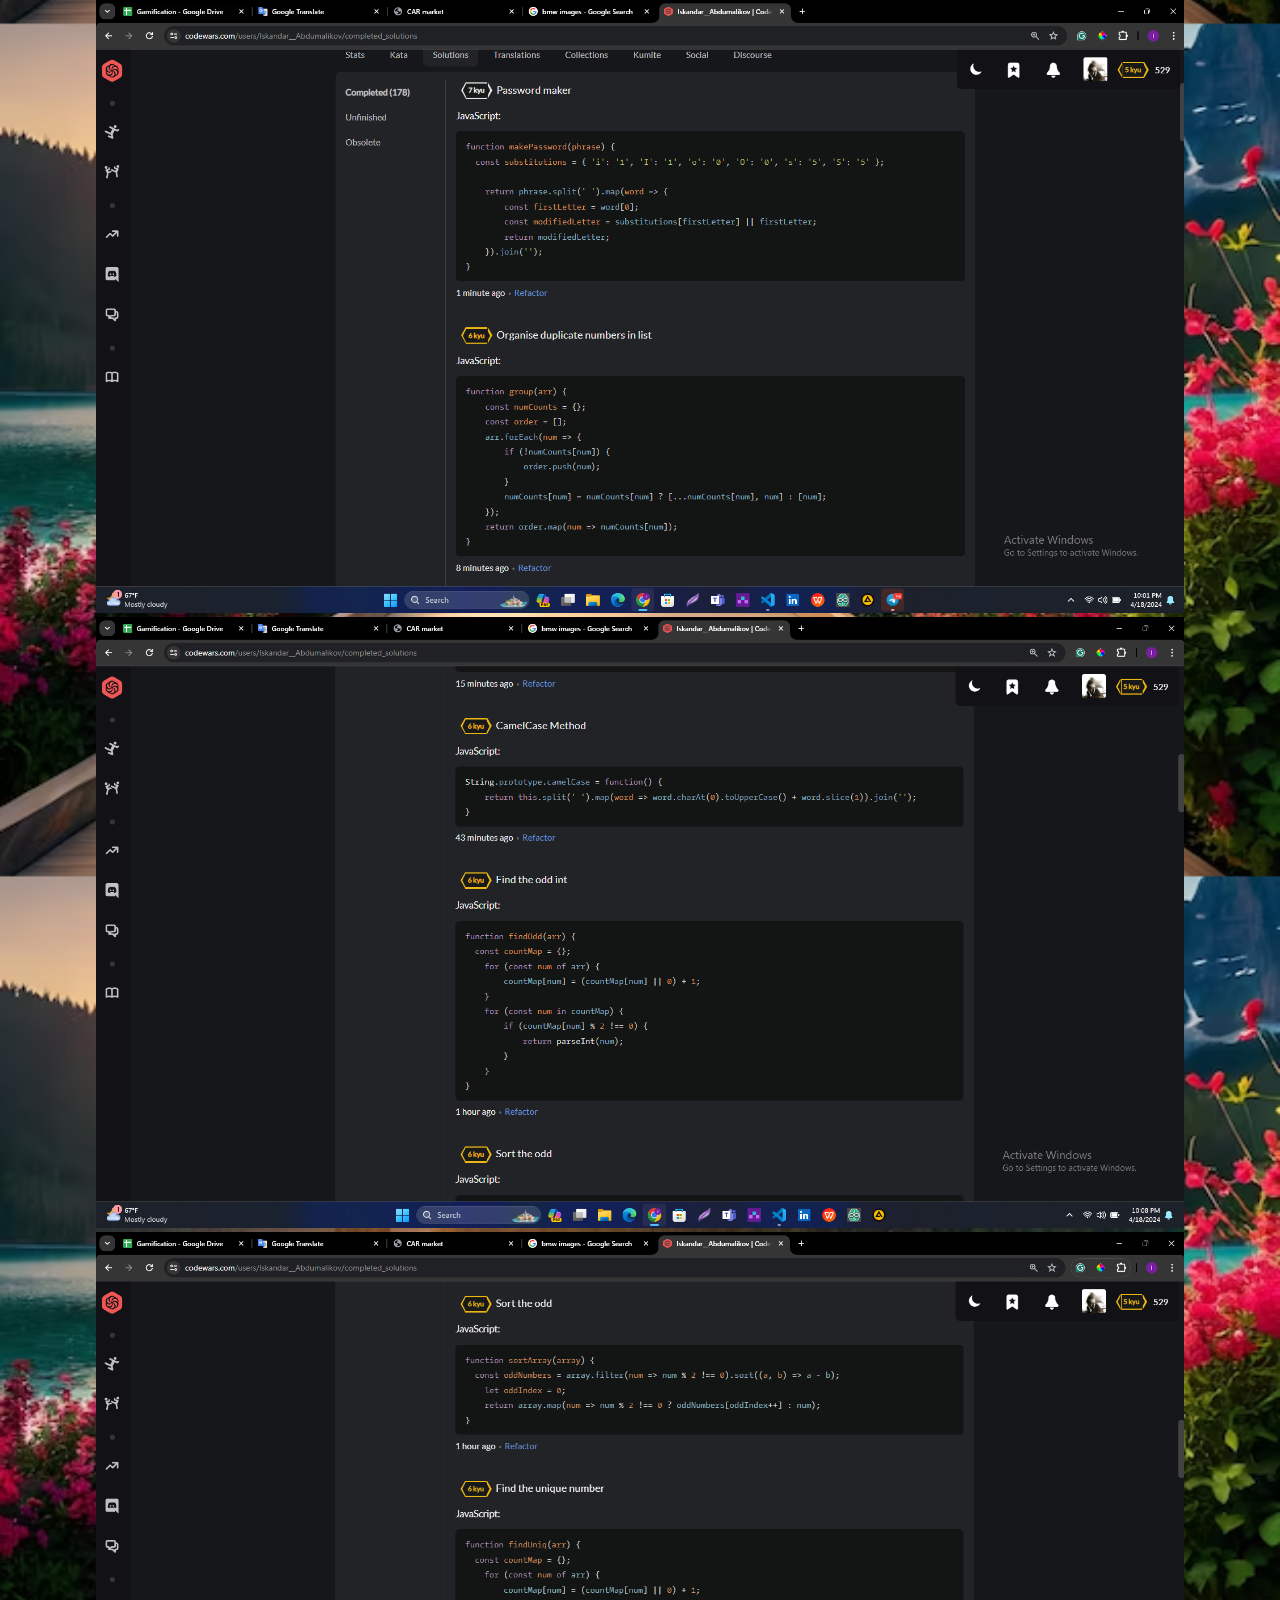
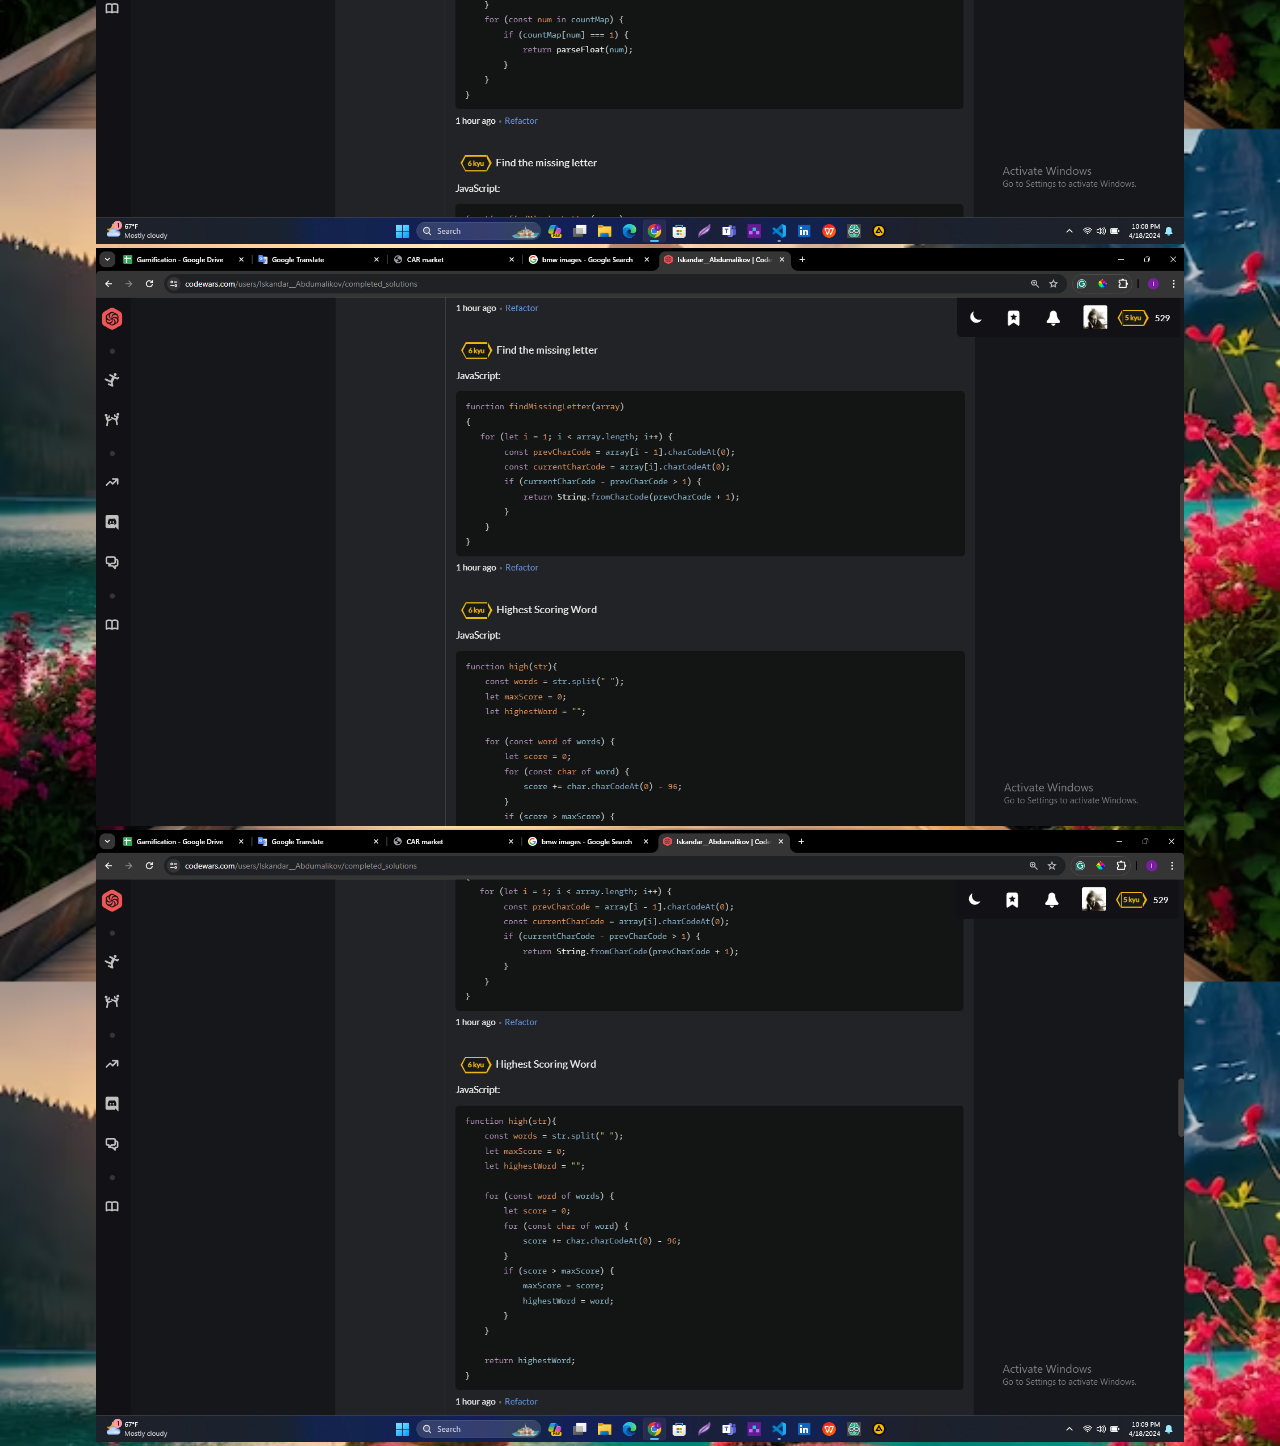
==== pages/codewars.html @ affe4f82 "added" ====
<!DOCTYPE html>
<html lang="en">
<head>
    <meta charset="UTF-8">
    <meta name="viewport" content="width=device-width, initial-scale=1.0">
    <title>CODEWARS</title>
    <link rel="stylesheet" href="/css/style.min.css">
    <style>
        img{
            width: 100%;
        }
    </style>
</head>
<body>
    <main class="container">
        <img src="/images/Screenshot 2024-04-18 220159.png" alt="">
        <img src="/images/Screenshot 2024-04-18 220808.png" alt="">
        <img src="/images/Screenshot 2024-04-18 220835.png" alt="">
        <img src="/images/Screenshot 2024-04-18 220903.png" alt="">
        <img src="/images/Screenshot 2024-04-18 220930.png" alt="">
    </main>
</body>
</html>
---- css/style.min.css ----
*{font-family:sans-serif}h1{color:#000;font-size:52px}h2{color:#000;font-size:48px}h3{color:#000;font-size:20px}p{color:#6b6b6c;font-size:16px}@media(max-width: 1200px){h1{font-size:50px}h2{font-size:45px}h3{font-size:18px}p{font-size:15px}}@media(max-width: 1000px){h1{font-size:45px}h2{font-size:40px}h3{font-size:16px}p{font-size:13px}}@media(max-width: 800px){h1{font-size:42px}h2{font-size:40px}h3{font-size:15px}p{font-size:13px}}@media(max-width: 600px){h1{font-size:40px}h2{font-size:35px}h3{font-size:14px}p{font-size:13px}}@media(max-width: 400px){h1{font-size:35px}h2{font-size:30px}h3{font-size:13px}p{font-size:12px}}*{margin:0;padding:0;text-decoration:none;list-style-type:none}*,*::after,*::before{box-sizing:border-box}a{color:inherit}body{height:100vh;background:url(/images/dock-with-mountain-background_865967-28763.avif);background-size:100%;background-position:center;background-clip:content-box}button{cursor:pointer;border:none}.container{width:85%;margin:0 auto;max-width:1440px}.df{display:flex;justify-content:space-between;align-items:center}.back-top{position:fixed;width:40px;height:40px;font-size:25px;bottom:20px;right:20px;background:#0b7572;border-radius:50%;color:#fff;display:none;justify-content:center;align-items:center}.show__back-top{display:flex}body{background-color:#fff}.header{position:fixed;top:0;left:0;width:100%;padding:25px 0;z-index:999}.show__header__shrink{padding:15px 0;box-shadow:0px 0px 10px #0b7572;background:#fff}.header__nav__logo{font-size:30px;font-weight:700;color:#000}.header__nav__right,.header__nav__right__list,.header__nav__right__btns{gap:20px}.header__nav__right__list__item{font-size:18px;font-weight:600;padding:5px 0px;border-bottom:1px solid rgba(0,0,0,0);border-top:1px solid rgba(0,0,0,0);position:relative;transition:.3s;color:#000}.header__nav__right__list__item::after{content:"";position:absolute;width:0;height:2px;background-color:#000;bottom:0;left:50%;border-radius:0 1px 1px 0;transition:.3s}.header__nav__right__list__item::before{content:"";position:absolute;width:0;height:2px;background-color:#000;bottom:0;right:50%;border-radius:1px 0 0 1px;transition:.3s}.header__nav__right__list__item:hover{color:#0b7572}.header__nav__right__list__item:hover::after,.header__nav__right__list__item:hover::before{width:50%;background:#0b7572}.header__nav__right__list__close{position:absolute;top:15px;right:15px;cursor:pointer;color:red;display:none}.header__nav__right__btns__contact{padding:6px 13px;border:2px solid #000;background-color:rgba(0,0,0,0);border-radius:2px;font-size:16px;font-weight:600;transition:.3s;color:#000}.header__nav__right__btns__contact:hover{border-color:#0b7572;background:#0b7572;color:#fff}.header__nav__right__btns__hamburger{border:none;background:rgba(0,0,0,0);display:flex;flex-direction:column;gap:5px;display:none}.header__nav__right__btns__hamburger span{width:20px;height:2.5px;background:#000;border-radius:2px;transition:.4s}.header__nav__right__btns__hamburger:hover .header__nav__right__btns__hamburger__line{background:#0b7572}.header__nav__right__btns__dark-mode{border:none;background:rgba(0,0,0,0);color:#000;font-size:18px}.header__nav__right__btns__dark-mode .fa-sun{display:none}.dark .header__nav__right__btns__dark-mode .fa-moon{display:none}.dark .header__nav__right__btns__dark-mode .fa-sun{display:block}@media(max-width: 700px){.header__nav__right__list{position:fixed;top:0;left:-100%;width:50%;height:100vh;background-color:#fff;flex-direction:column;justify-content:center;gap:20px;box-shadow:0px 0px 15px #0b7572;transition:.3s;z-index:9999}.header__nav__right__btns{gap:10px}.header__nav__right__btns__hamburger{display:flex}.show__header__nav__right__list{left:0}.header__nav__right__list__close{display:block}}#hero{padding:120px 0px}.bmw__cards{display:grid;grid-template-columns:repeat(3, 1fr);gap:50px;padding-top:30px}.bmw__img{height:60%}img{width:auto;height:100%}.bmw__card{display:flex;flex-direction:column;gap:50px;overflow:auto;border-radius:20px;box-shadow:0px 0px 10px gray;background:rgba(255,255,255,.1);-webkit-backdrop-filter:blur(10px);border:1px solid rgba(255,255,255,.5);box-shadow:0 25px 45px 0 rgba(0,0,0,.2);backdrop-filter:blur(10px)}.bmw__card__info{display:flex;flex-direction:column;gap:20px;padding:20px 30px}.bmw__card__title{color:#fff;font-size:30px}.price{font-size:30px}.bmw__card__desc{font-size:18px;font-weight:bold;color:#fff}.form{overflow:hidden;display:flex;flex-direction:column;gap:50px;background:rgba(255,255,255,.1);-webkit-backdrop-filter:blur(10px);border-radius:20px;border:1px solid rgba(255,255,255,.5);box-shadow:0 25px 45px 0 rgba(0,0,0,.2);backdrop-filter:blur(10px);padding:80px 100px;position:absolute;top:50%;left:30%;display:none}.car__inputs{display:grid;grid-template-columns:repeat(2, 1fr);gap:50px}.input__model,.input__createData,.input__img,.input__color,.input__maxSpeed,.input__color,.input__price,.input__horsePower{display:flex;flex-direction:column;gap:15px}input{padding:10px 15px;outline:none;border:1px solid #fff;border-radius:15px;font-size:18px}button{padding:15px 20px;border:1px solid #fff;border-radius:10px;font-size:16px;background:rgba(0,0,0,0);color:#fff;transition:.4s}button:hover{color:#000;background:#fff}.form__btns{display:grid;grid-template-columns:repeat(2, 1fr);gap:50px}label{color:#fff;font-size:16px}@media(max-width: 1100px){.bmw__cards{grid-template-columns:1fr}.car__inputs{grid-template-columns:1fr}.form__btns{display:grid;grid-template-columns:1fr;gap:50px}}@media(max-width: 800px){.form{left:20%}}@media(max-width: 650px){.form{left:10%}}@media(max-width: 650px){.form{left:0;right:0;padding:20px 30px}}footer{background:#0b7572;display:flex;flex-direction:column;gap:80px;padding:30px 0px}.footer__list,.footer__contacts{display:flex;flex-direction:column;gap:25px}.footer__contacts{gap:32px}.footer__btn{width:270px;height:42px;background:#ff9619;color:#fff;border:1px solid rgba(0,0,0,0);transition:.4s}.footer__btn:hover{background:#fff;border-color:#ff9619;color:#ff9619}.footer__smm{display:flex;align-items:center;gap:20px}.footer__item{color:#fff;transition:.3s}.footer__top{align-items:start;padding:30px 0px}.footer__bottom{align-items:center;text-align:center}.footer__bottom__item{color:#fff;transition:.3s}.footer__bottom__item:hover,.footer__item:hover{color:#ff9619}@media(max-width: 970px){.footer__top{flex-wrap:wrap;gap:50px}.footer__logo{width:100%}.footer__list{width:45%}.footer__contacts{width:80%}.footer__btn{width:100%}}@media(max-width: 600px){.footer__list{width:100%}.footer__contacts{width:100%}}
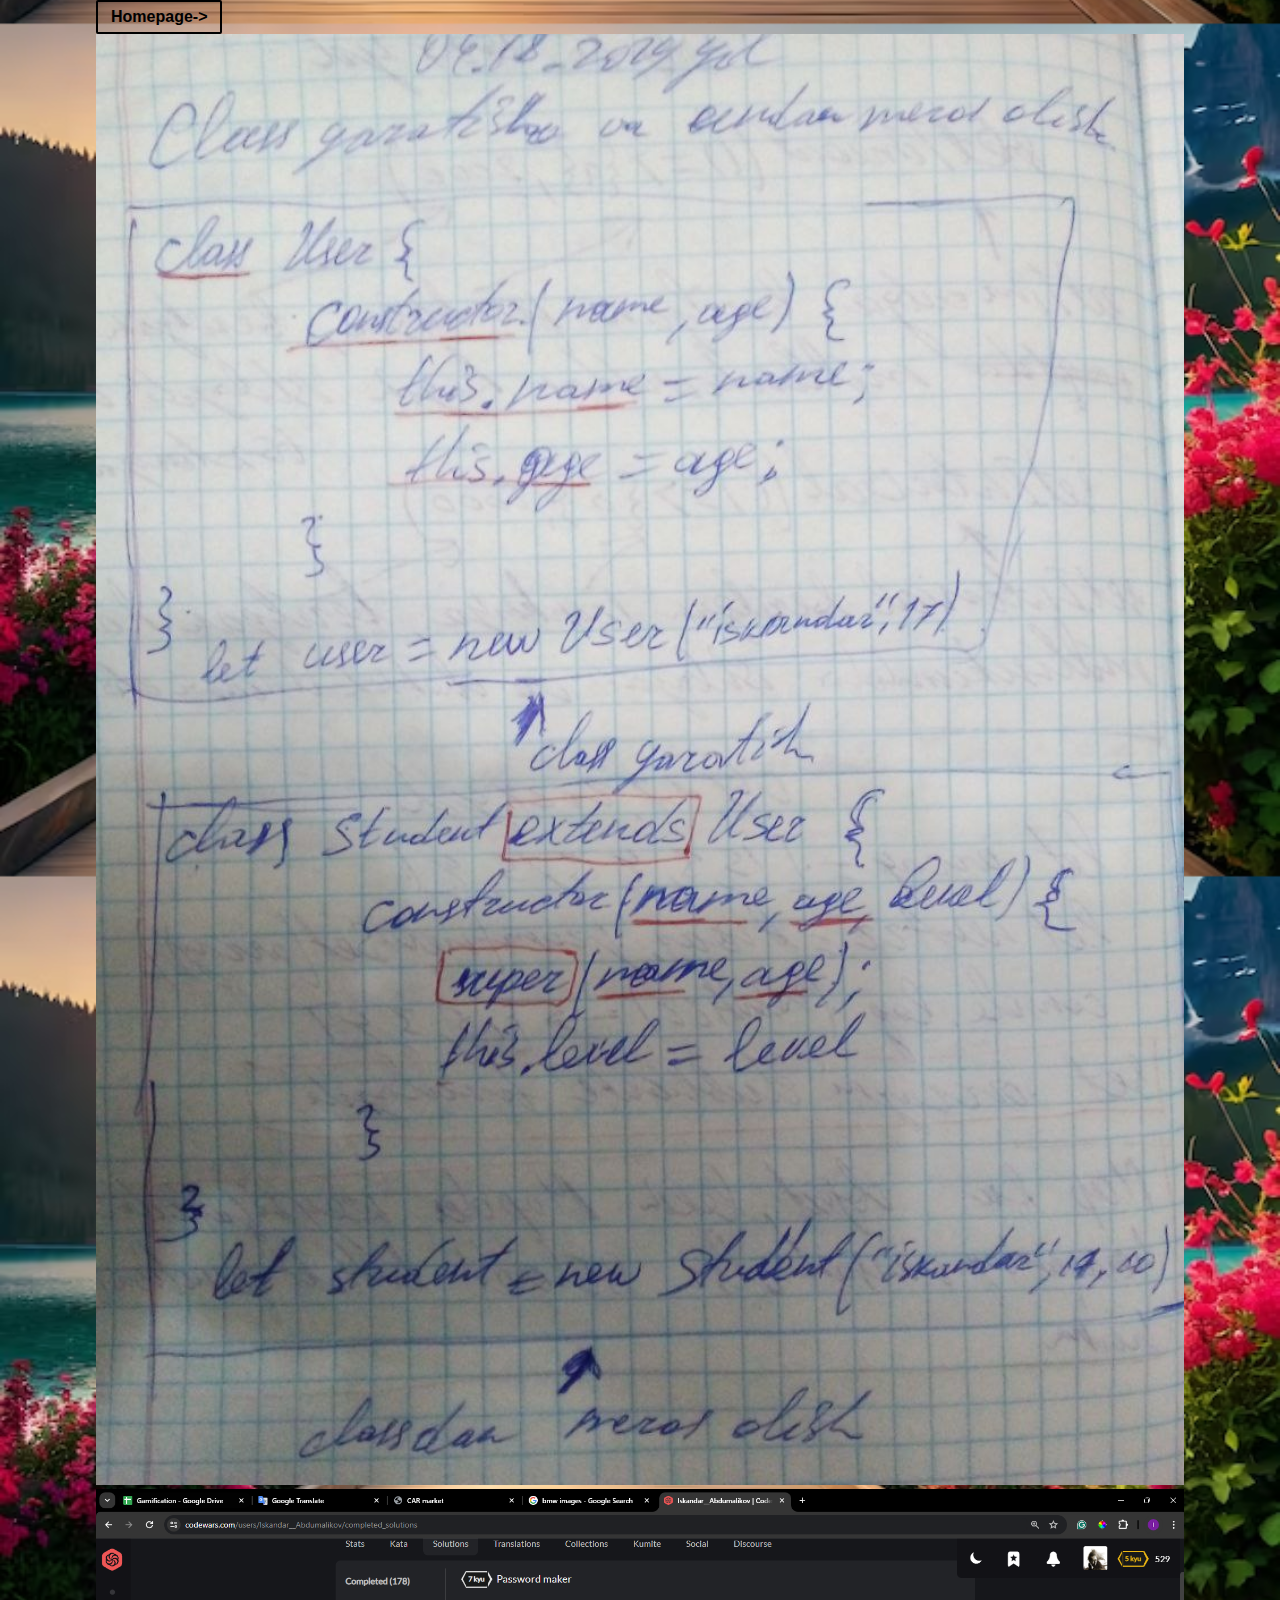
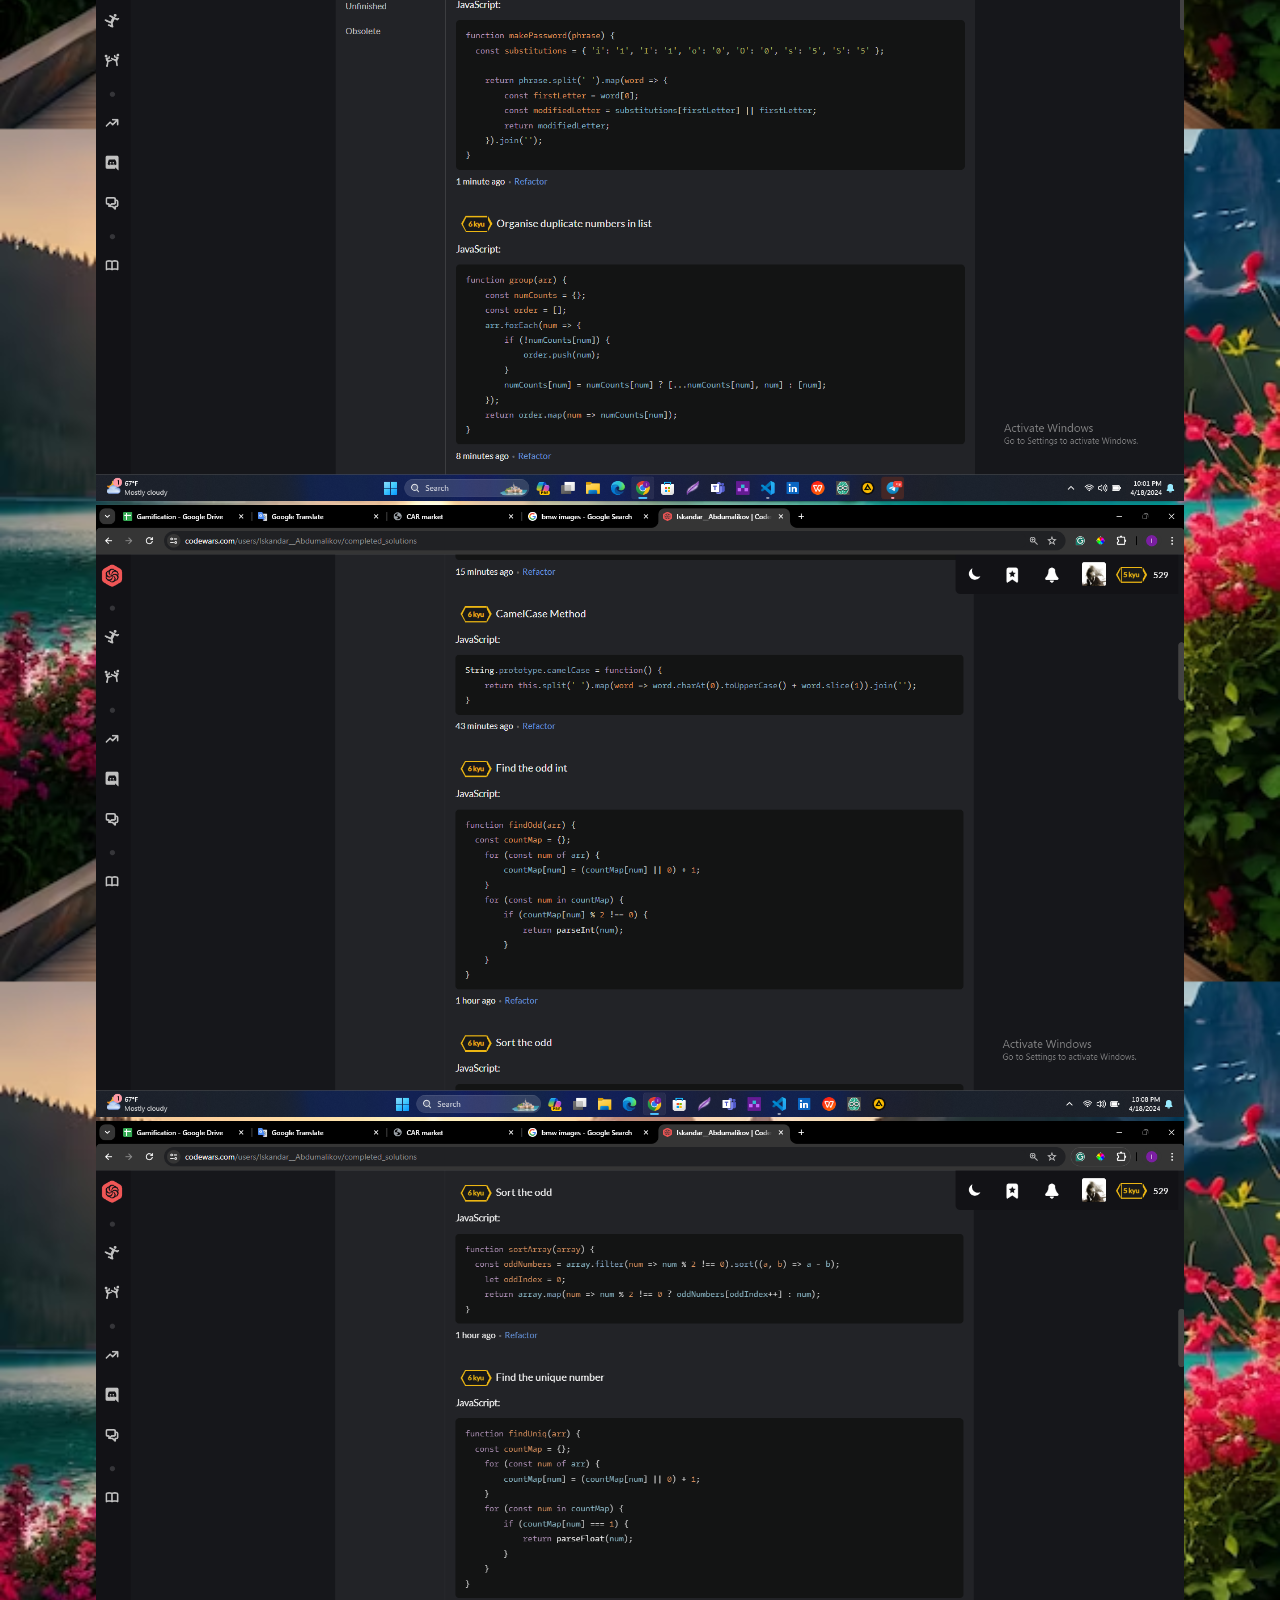
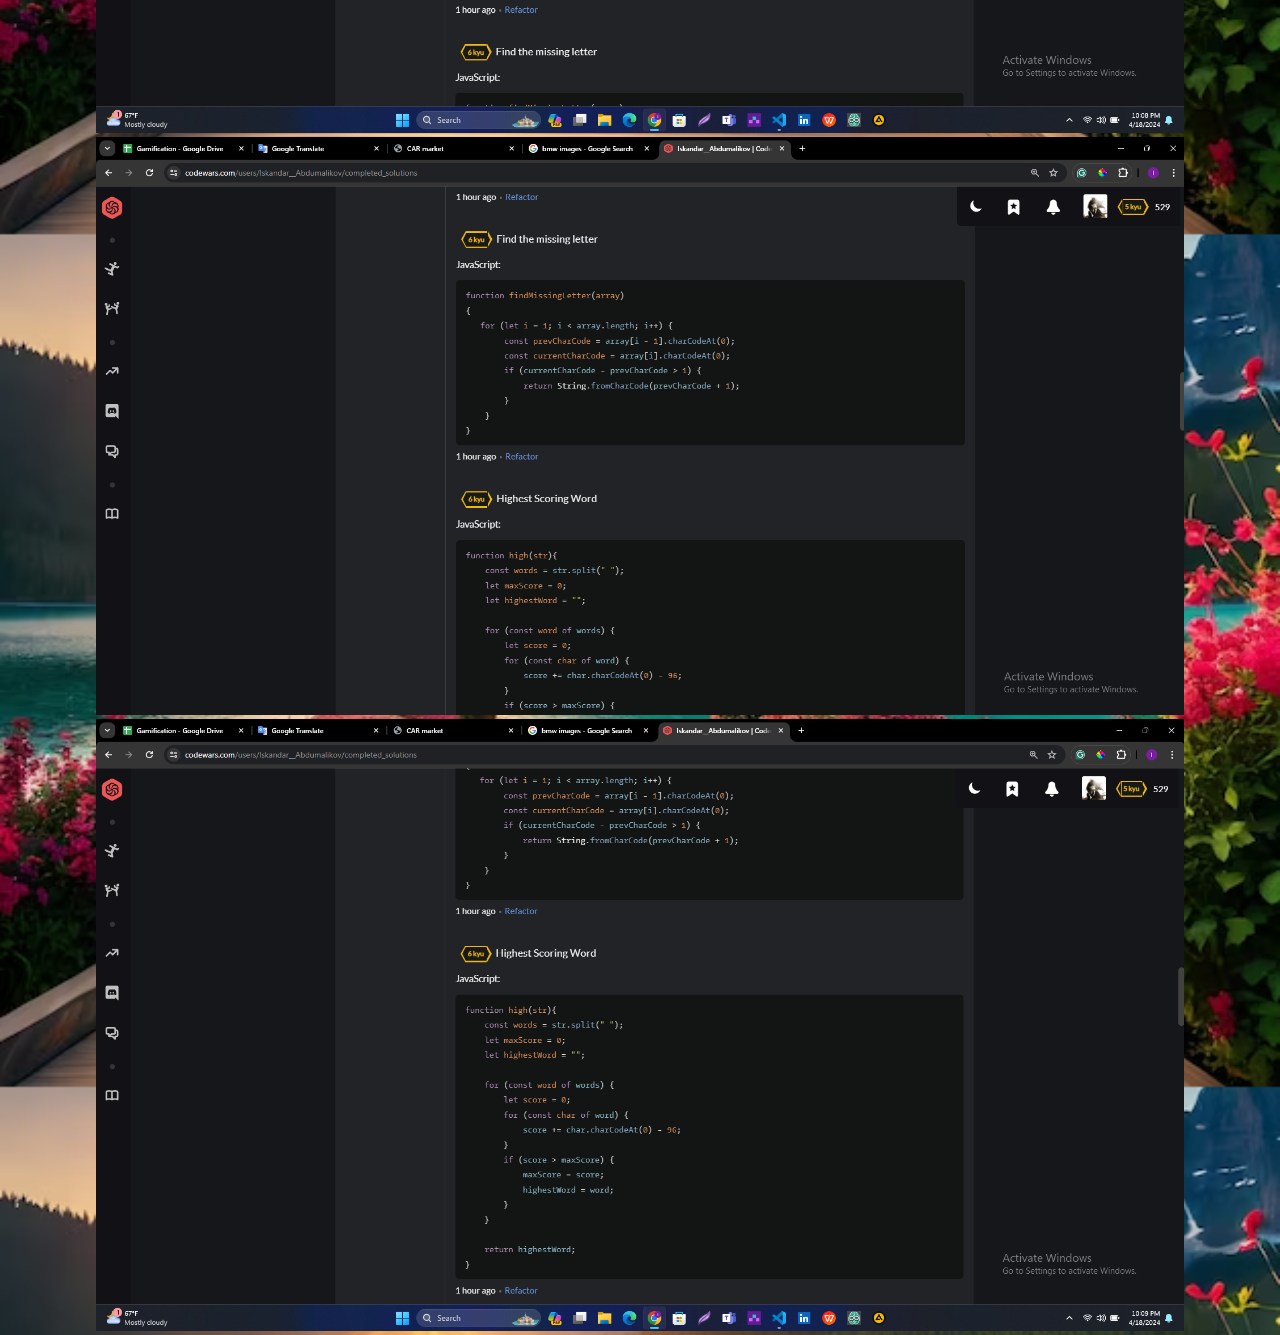
==== commit 6d68a1a3: "added" ====
--- a/pages/codewars.html
+++ b/pages/codewars.html
@@ -13,6 +13,8 @@
 </head>
 <body>
     <main class="container">
+        <a href="/index.html"><button class="header__nav__right__btns__contact">Homepage-></button></a>
+        <img src="/images/photo_2024-04-18_22-25-36.jpg" alt="">
         <img src="/images/Screenshot 2024-04-18 220159.png" alt="">
         <img src="/images/Screenshot 2024-04-18 220808.png" alt="">
         <img src="/images/Screenshot 2024-04-18 220835.png" alt="">
